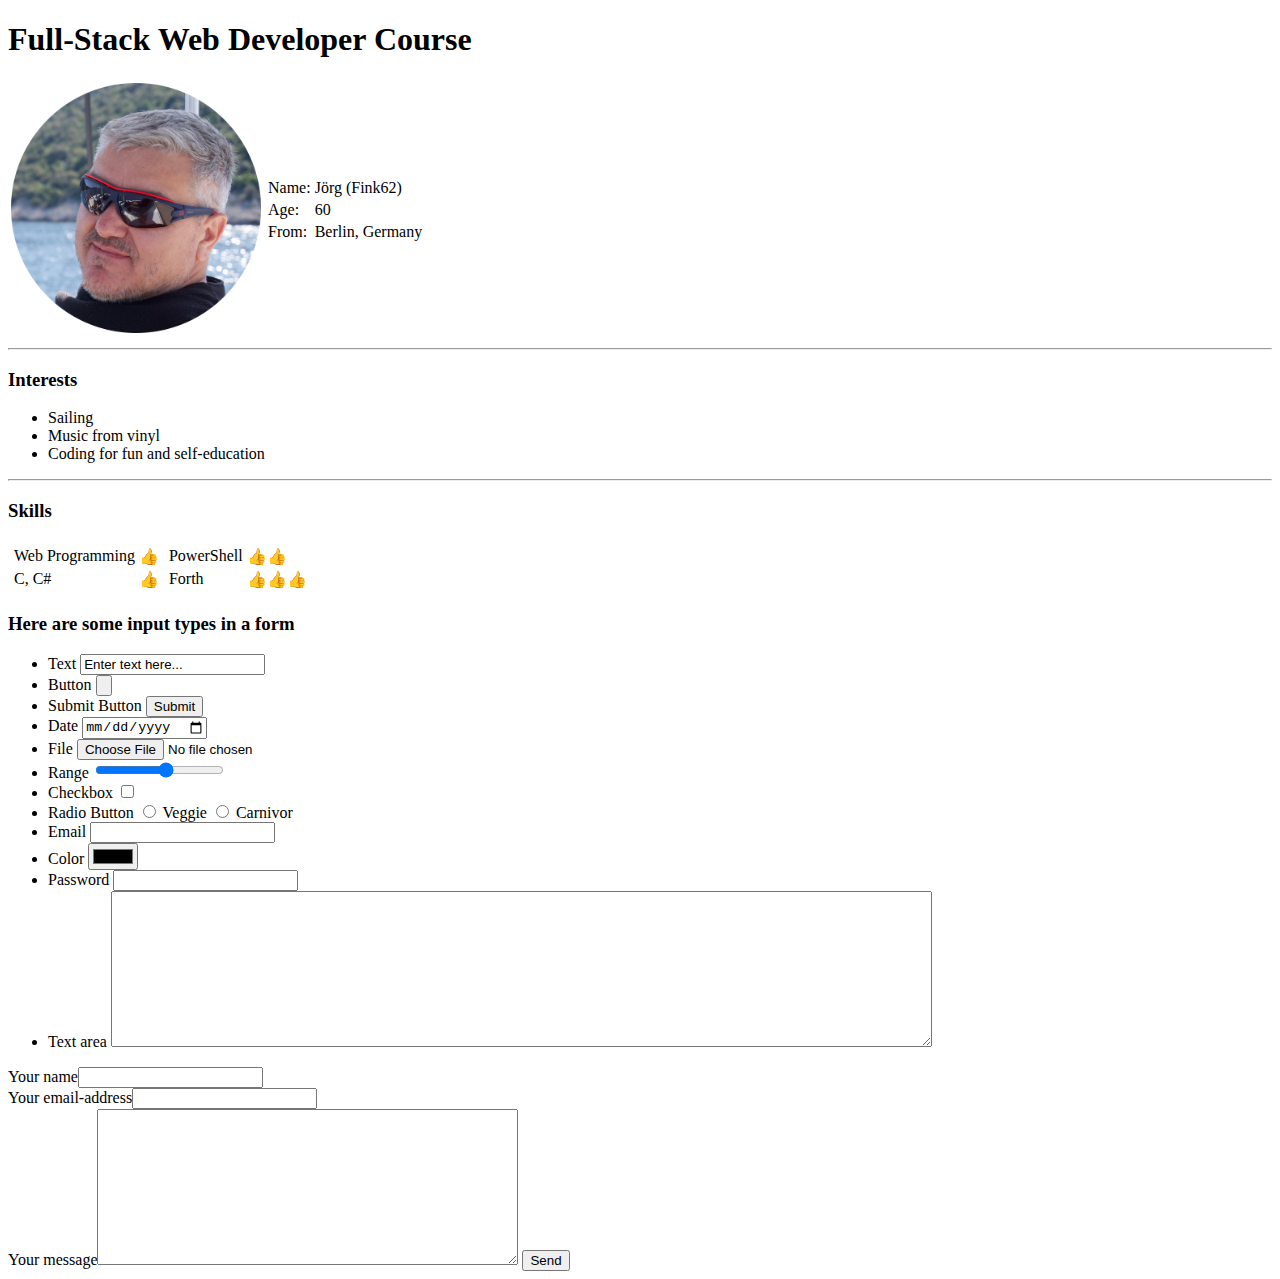
==== index.html @ 39f3943f "file upload" ====
<!--
Udemy course
Full Stack Web Developer
Learning and practicing space

Created by: Fink62
-->

<!DOCTYPE html>
<html lang="en">
    <head>
        <meta charset="UTF-8">
        <meta http-equiv="X-UA-Compatible" content="IE=edge">
        <meta name="viewport" content="width=device-width, initial-scale=1.0">
        <title>Fink62 - FSWD area</title>
        <link rel="stylesheet" href="./styles.css">
    </head>
    <body>
        <header>
            <h1>Full-Stack Web Developer Course</h1>
        </header>

        <main>
            <table>
                <thead>
                </thead>
                <tbody>
                    <tr>
                        <td><img src="./joerg.png" alt="Fink62 profile picture" height="250px"></td>
                        <td>    
                            <table>
                                <tr>
                                    <td>Name:</td>
                                    <td>Jörg (Fink62)</td>
                                </tr>
                                <tr>
                                    <td>Age:</td>
                                    <td>60</td>
                                </tr>
                                <tr>
                                    <td>From:</td>
                                    <td>Berlin, Germany</td>
                                </tr>
                            </table>
                        </td>
                    </tr>                
                </tbody>
            </table>
            <hr>
            <h3>Interests</h3>
            <ul>
                <li>Sailing</li>
                <li>Music from vinyl</li>
                <li>Coding for fun and self-education</li>
            </ul>
            <hr>
            <h3>Skills</h3>
            <table>
                <thead>
                </thead>
                <tbody>
                    <tr>
                        <td>
                            <table>
                                <tr>
                                    <td>Web Programming</td>
                                    <td>👍</td>
                                </tr>
                                <tr>
                                    <td>C, C#</td>
                                    <td>👍</td>
                                </tr>
                            </table>
                        </td>
                        <td>
                            <table>
                                <tr>
                                    <td>PowerShell</td>
                                    <td>👍👍</td>
                                </tr>
                                <tr>
                                    <td>Forth</td>
                                    <td>👍👍👍</td>
                                </tr>
                            </table>
                        </td>

                    </tr>
                </tbody>
            </table>
            <h3>Here are some input types in a form</h3>
            <form action="">
                <ul>
                    <li><label for="">Text</label>
                    <input type="text" name="iText" value="Enter text here..."></li>
                    <li><label for="">Button</label>
                    <input type="button" name="iBtn"></li>
                    <li><label for="">Submit Button</label>
                    <input type="submit" name="iSubmit"></li>
                    <li><label for="">Date</label>
                    <input type="date" name="iDate"></li>
                    <li><label for="">File</label>
                    <input type="file" name="iFile"></li>
                    <li><label for="">Range</label>
                    <input type="range" min="1" max="10"></li>
                    <li><label for="">Checkbox</label>
                    <input type="checkbox"></li>
                    <li><label for="">Radio Button</label>
                    <input type="radio" name="iStyle" id="veggie" Value="v">
                    <label for="veggie">Veggie</label>
                    <input type="radio" name="iStyle" id="carnivor" Value="c">
                    <label for="carnivor"></label>Carnivor</li>
                    <li><label for="">Email</label>
                    <input type="email"></li>
                    <li><label for="">Color</label>
                    <input type="color"></li>
                    <li><label for="">Password</label>
                    <input type="password"></li>
                    <li><label for="">Text area</label>
                    <textarea name="iMsg" rows="10" cols="100"></textarea></li>    
                </ul>
            </form>
            <form action="mailto:joerg@dadada.io" method="post" enctype="text/plain">
                <label for="">Your name</label><input type="text" name="iName"><br>
                <label for="">Your email-address</label><input type="email" name="iMailAddr"><br>
                <label for="">Your message</label><textarea name="iMailBody" rows="10" cols="50"></textarea>
                <input type="submit" name="" value="Send">
            </form>
        </main>
    </body>
</html>
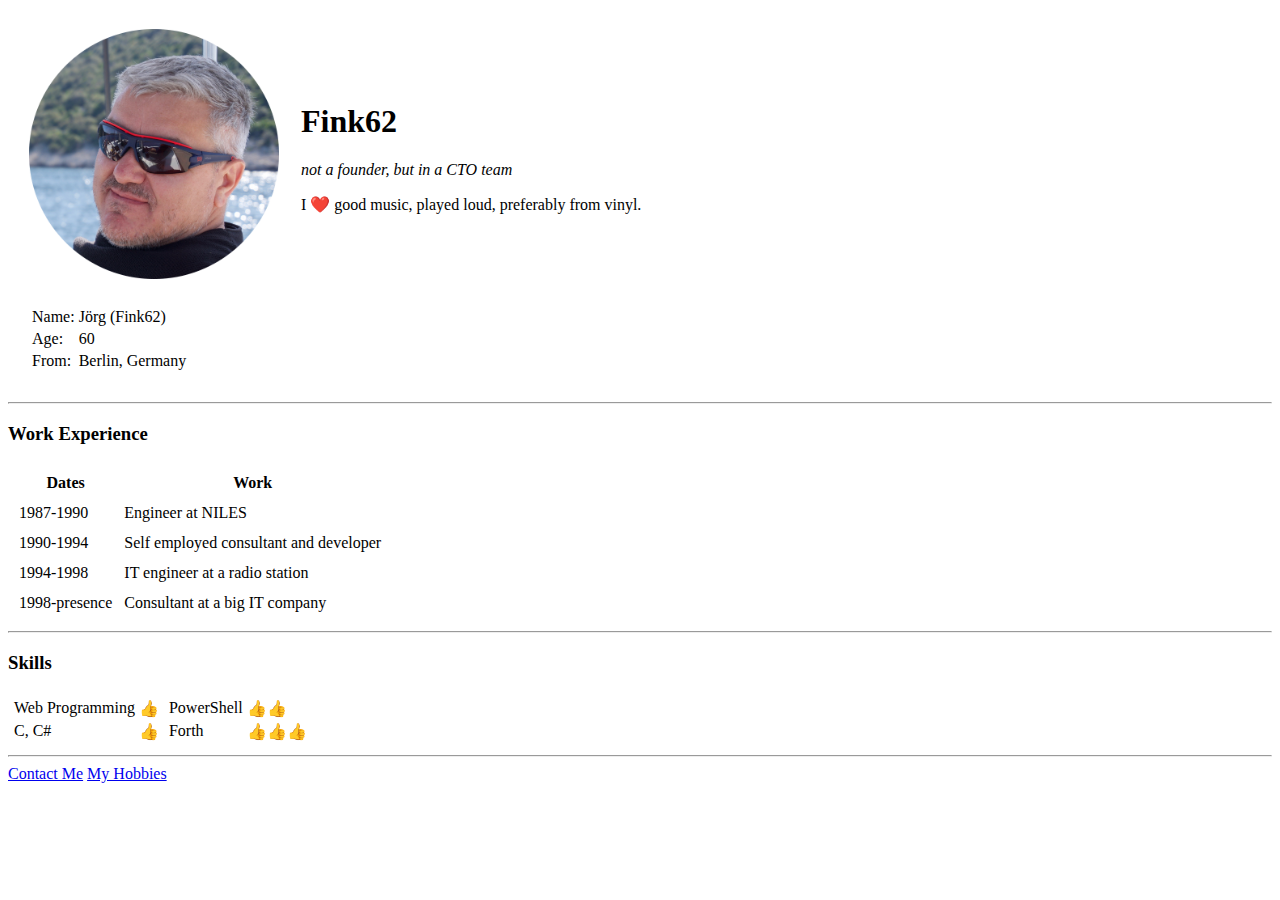
==== commit b6ec3d16: "cv page complete" ====
--- a/index.html
+++ b/index.html
@@ -2,6 +2,7 @@
 Udemy course
 Full Stack Web Developer
 Learning and practicing space
+Project: CV
 
 Created by: Fink62
 -->
@@ -12,21 +13,27 @@
         <meta charset="UTF-8">
         <meta http-equiv="X-UA-Compatible" content="IE=edge">
         <meta name="viewport" content="width=device-width, initial-scale=1.0">
-        <title>Fink62 - FSWD area</title>
-        <link rel="stylesheet" href="./styles.css">
+        <title>Fink62 - My personal page</title>
+<!--        <link rel="stylesheet" href="./css/styles.css">-->
     </head>
     <body>
         <header>
-            <h1>Full-Stack Web Developer Course</h1>
         </header>
 
         <main>
-            <table>
+            <table cellspacing="20px">
                 <thead>
                 </thead>
                 <tbody>
                     <tr>
-                        <td><img src="./joerg.png" alt="Fink62 profile picture" height="250px"></td>
+                        <td><img src="./images/joerg.png" alt="Fink62 profile picture" height="250px"></td>
+                        <td>
+                            <h1>Fink62</h1>
+                            <p><em>not a founder, but in a CTO team</em></p>
+                            <p>I ❤️ good music, played loud, preferably from vinyl.</p>
+                        </td>
+                        </tr>
+                        <tr>
                         <td>    
                             <table>
                                 <tr>
@@ -47,12 +54,33 @@
                 </tbody>
             </table>
             <hr>
-            <h3>Interests</h3>
-            <ul>
-                <li>Sailing</li>
-                <li>Music from vinyl</li>
-                <li>Coding for fun and self-education</li>
-            </ul>
+            <h3>Work Experience</h3>
+            <table cellspacing="10">
+            <thead>
+                <tr>
+                <th>Dates</th>
+                <th>Work</th>
+                </tr>
+            </thead>
+            <tbody>
+                <tr>
+                <td>1987-1990</td>
+                <td>Engineer at NILES</td>
+                </tr>
+                <tr>
+                <td>1990-1994</td>
+                <td>Self employed consultant and developer</td>
+                </tr>
+                <tr>
+                <td>1994-1998</td>
+                <td>IT engineer at a radio station</td>
+                </tr>
+                <tr>
+                <td>1998-presence</td>
+                <td>Consultant at a big IT company</td>
+                </tr>
+            </tbody>
+            </table>
             <hr>
             <h3>Skills</h3>
             <table>
@@ -88,44 +116,9 @@
                     </tr>
                 </tbody>
             </table>
-            <h3>Here are some input types in a form</h3>
-            <form action="">
-                <ul>
-                    <li><label for="">Text</label>
-                    <input type="text" name="iText" value="Enter text here..."></li>
-                    <li><label for="">Button</label>
-                    <input type="button" name="iBtn"></li>
-                    <li><label for="">Submit Button</label>
-                    <input type="submit" name="iSubmit"></li>
-                    <li><label for="">Date</label>
-                    <input type="date" name="iDate"></li>
-                    <li><label for="">File</label>
-                    <input type="file" name="iFile"></li>
-                    <li><label for="">Range</label>
-                    <input type="range" min="1" max="10"></li>
-                    <li><label for="">Checkbox</label>
-                    <input type="checkbox"></li>
-                    <li><label for="">Radio Button</label>
-                    <input type="radio" name="iStyle" id="veggie" Value="v">
-                    <label for="veggie">Veggie</label>
-                    <input type="radio" name="iStyle" id="carnivor" Value="c">
-                    <label for="carnivor"></label>Carnivor</li>
-                    <li><label for="">Email</label>
-                    <input type="email"></li>
-                    <li><label for="">Color</label>
-                    <input type="color"></li>
-                    <li><label for="">Password</label>
-                    <input type="password"></li>
-                    <li><label for="">Text area</label>
-                    <textarea name="iMsg" rows="10" cols="100"></textarea></li>    
-                </ul>
-            </form>
-            <form action="mailto:joerg@dadada.io" method="post" enctype="text/plain">
-                <label for="">Your name</label><input type="text" name="iName"><br>
-                <label for="">Your email-address</label><input type="email" name="iMailAddr"><br>
-                <label for="">Your message</label><textarea name="iMailBody" rows="10" cols="50"></textarea>
-                <input type="submit" name="" value="Send">
-            </form>
+            <hr>
+            <a href="./contact.html">Contact Me</a>
+            <a href="./hobbies.html">My Hobbies</a>
         </main>
     </body>
 </html>--- a/css/styles.css
+++ b/css/styles.css
@@ -0,0 +1,33 @@
+/*
+Fink62 homepage
+Created by: Fink62
+*/
+
+body {
+    font-family: Arial, sans-serif;
+}
+.gNavbar {
+    display: flex;
+    flex-direction: row;
+    justify-content: flex-end;
+    align-items: center;
+    list-style: none;
+}
+.gNavbarItem {
+    margin: 10px;
+}
+a:link {
+    color: Blue;
+    text-decoration: none;
+}
+a:visited {
+    color: Blue;
+    text-decoration: none;
+}
+a:active {
+    color: Blue;
+    text-decoration: none;
+}
+a:hover {
+    color: Blue;
+}
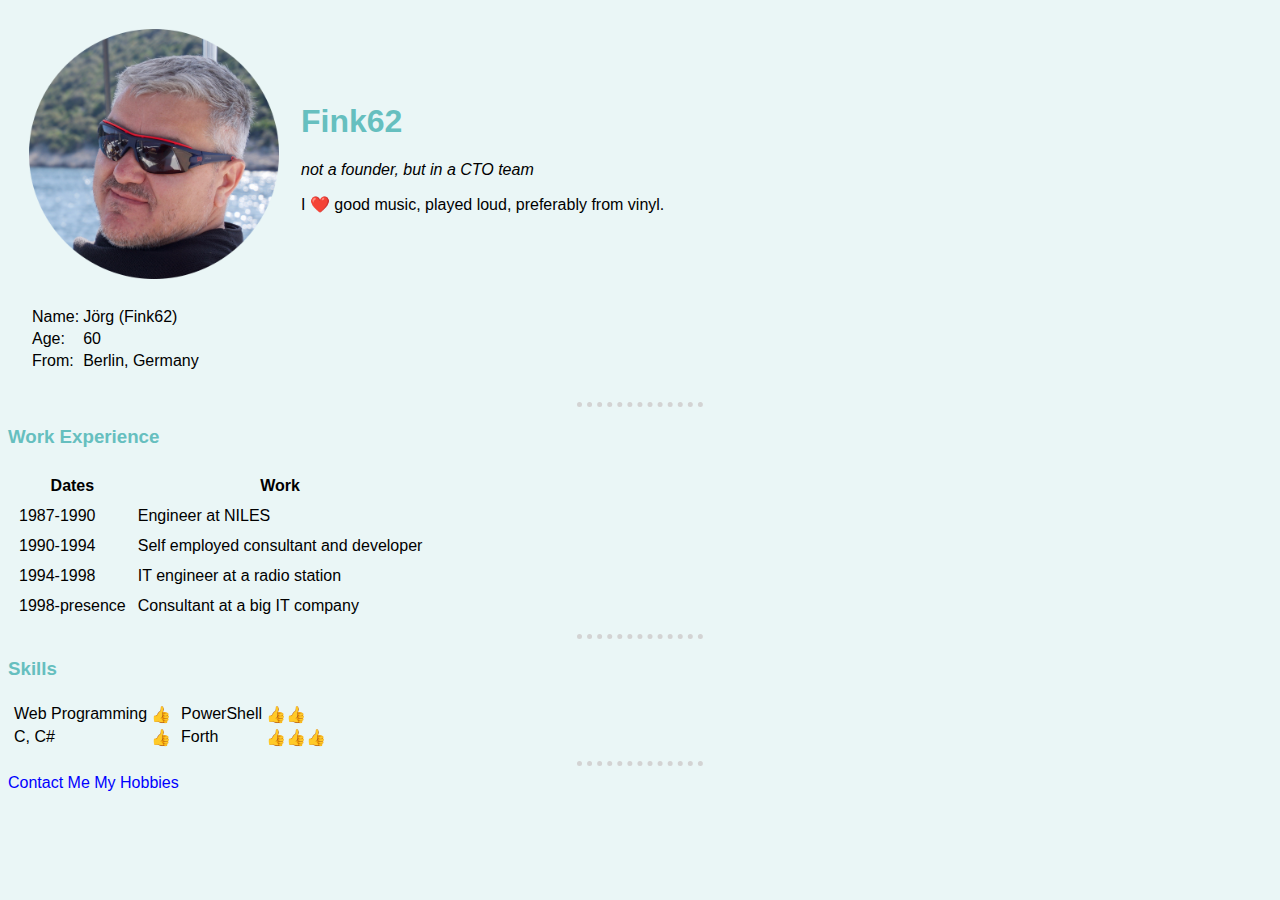
==== commit ebf41436: "external stylesheet" ====
--- a/index.html
+++ b/index.html
@@ -13,9 +13,10 @@
         <meta charset="UTF-8">
         <meta http-equiv="X-UA-Compatible" content="IE=edge">
         <meta name="viewport" content="width=device-width, initial-scale=1.0">
-        <title>Fink62 - My personal page</title>
-<!--        <link rel="stylesheet" href="./css/styles.css">-->
+        <title>Fink62 - My personal site</title>
+        <link rel="stylesheet" href="css/styles.css">
     </head>
+ 
     <body>
         <header>
         </header>
--- a/css/styles.css
+++ b/css/styles.css
@@ -4,7 +4,17 @@
 */
 
 body {
+    background-color: #EAF6F6;
     font-family: Arial, sans-serif;
+}
+hr {
+    border-style: dotted none none;
+    border-width: 5px;
+    border-color: lightgrey;
+    width: 10%
+}
+h1, h2, h3 {
+    color: #66BFBF;
 }
 .gNavbar {
     display: flex;
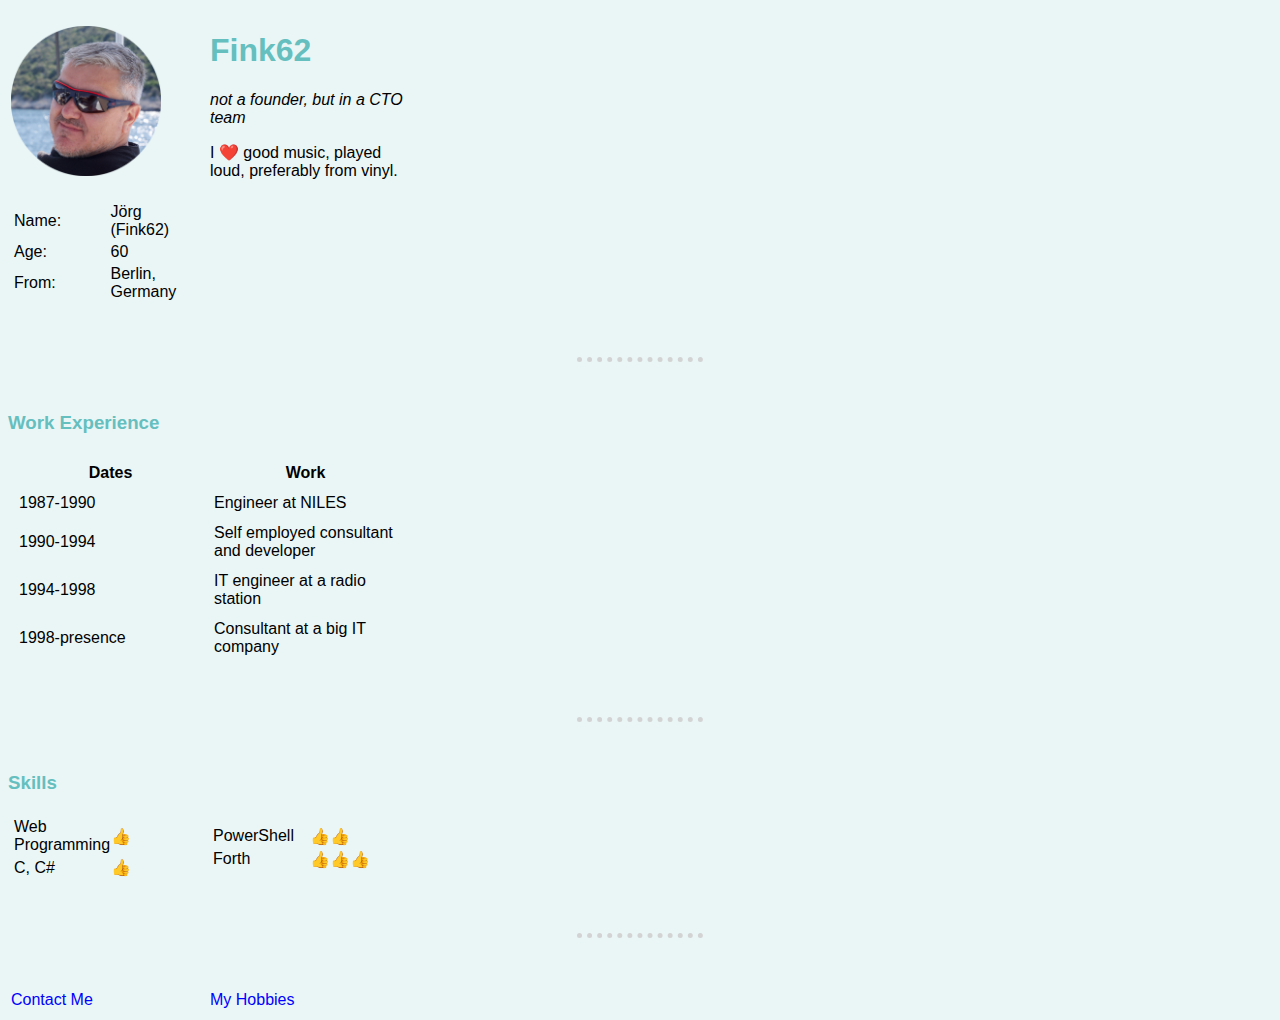
==== commit 591e4100: "hr margins, table style" ====
--- a/index.html
+++ b/index.html
@@ -22,12 +22,12 @@
         </header>
 
         <main>
-            <table cellspacing="20px">
+            <table>
                 <thead>
                 </thead>
                 <tbody>
                     <tr>
-                        <td><img src="./images/joerg.png" alt="Fink62 profile picture" height="250px"></td>
+                        <td><img src="images/joerg.png" alt="Fink62 profile picture" height="150px"></td>
                         <td>
                             <h1>Fink62</h1>
                             <p><em>not a founder, but in a CTO team</em></p>
@@ -118,8 +118,12 @@
                 </tbody>
             </table>
             <hr>
-            <a href="./contact.html">Contact Me</a>
-            <a href="./hobbies.html">My Hobbies</a>
+            <table>
+                <tr>
+                    <td><a href="./contact.html">Contact Me</a></td>
+                    <td><a href="./hobbies.html">My Hobbies</a></td>
+                </tr>
+            </table>
         </main>
     </body>
 </html>--- a/css/styles.css
+++ b/css/styles.css
@@ -11,10 +11,16 @@
     border-style: dotted none none;
     border-width: 5px;
     border-color: lightgrey;
-    width: 10%
+    width: 10%;
+    margin: 50px auto;
 }
 h1, h2, h3 {
     color: #66BFBF;
+}
+table {
+    table-layout: fixed;
+    width: 100%;
+    max-width: 400px;
 }
 .gNavbar {
     display: flex;
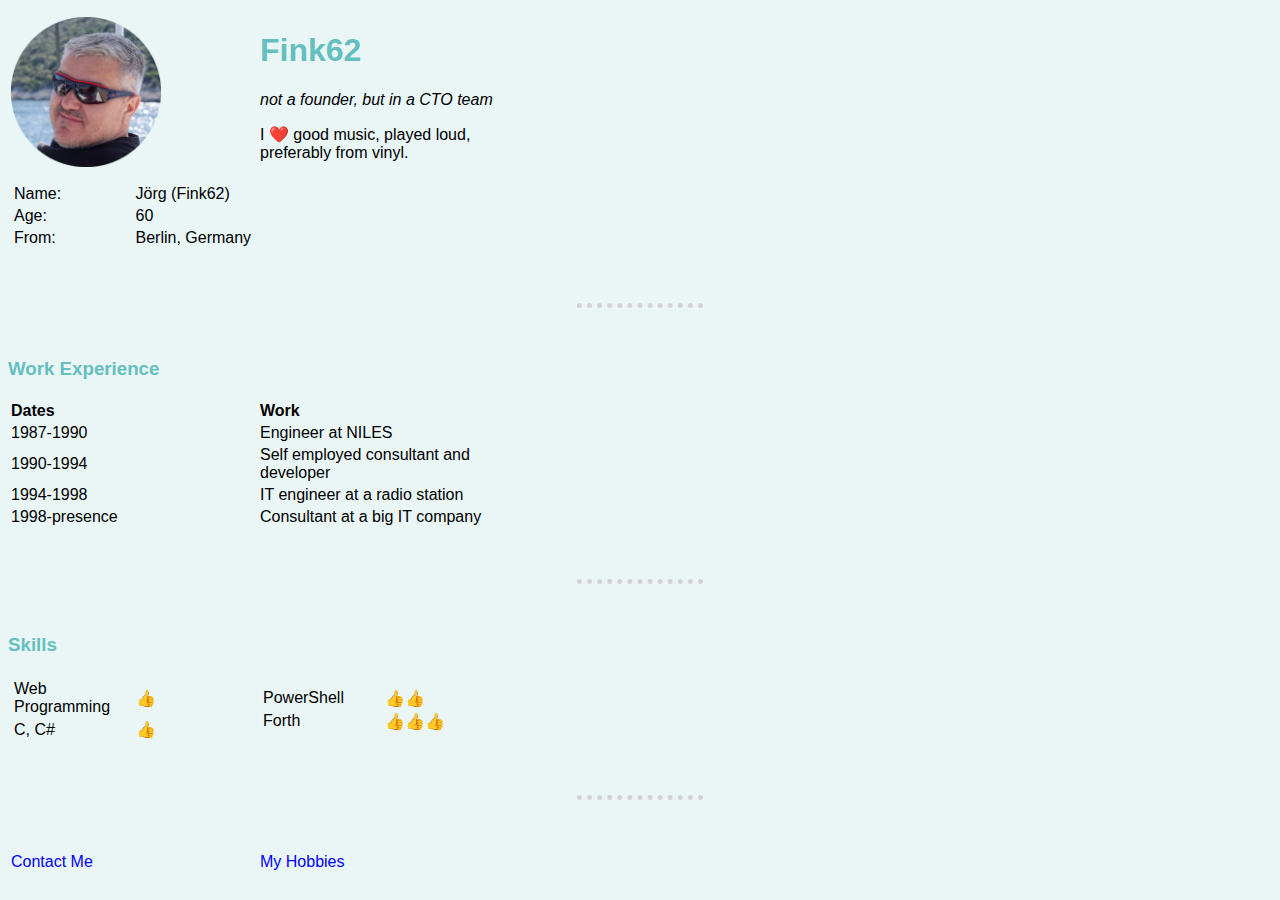
==== commit c985b80a: "table layout" ====
--- a/index.html
+++ b/index.html
@@ -33,54 +33,54 @@
                             <p><em>not a founder, but in a CTO team</em></p>
                             <p>I ❤️ good music, played loud, preferably from vinyl.</p>
                         </td>
+                        <tr>
+                            <td>    
+                                <table>
+                                    <tr>
+                                        <td>Name:</td>
+                                        <td>Jörg (Fink62)</td>
+                                    </tr>
+                                    <tr>
+                                        <td>Age:</td>
+                                        <td>60</td>
+                                    </tr>
+                                    <tr>
+                                        <td>From:</td>
+                                        <td>Berlin, Germany</td>
+                                    </tr>
+                                </table>
+                            </td>
                         </tr>
-                        <tr>
-                        <td>    
-                            <table>
-                                <tr>
-                                    <td>Name:</td>
-                                    <td>Jörg (Fink62)</td>
-                                </tr>
-                                <tr>
-                                    <td>Age:</td>
-                                    <td>60</td>
-                                </tr>
-                                <tr>
-                                    <td>From:</td>
-                                    <td>Berlin, Germany</td>
-                                </tr>
-                            </table>
-                        </td>
                     </tr>                
                 </tbody>
             </table>
             <hr>
             <h3>Work Experience</h3>
-            <table cellspacing="10">
-            <thead>
-                <tr>
-                <th>Dates</th>
-                <th>Work</th>
-                </tr>
-            </thead>
-            <tbody>
-                <tr>
-                <td>1987-1990</td>
-                <td>Engineer at NILES</td>
-                </tr>
-                <tr>
-                <td>1990-1994</td>
-                <td>Self employed consultant and developer</td>
-                </tr>
-                <tr>
-                <td>1994-1998</td>
-                <td>IT engineer at a radio station</td>
-                </tr>
-                <tr>
-                <td>1998-presence</td>
-                <td>Consultant at a big IT company</td>
-                </tr>
-            </tbody>
+            <table>
+                <thead>
+                    <tr>
+                    <th>Dates</th>
+                    <th>Work</th>
+                    </tr>
+                </thead>
+                <tbody>
+                    <tr>
+                    <td>1987-1990</td>
+                    <td>Engineer at NILES</td>
+                    </tr>
+                    <tr>
+                    <td>1990-1994</td>
+                    <td>Self employed consultant and developer</td>
+                    </tr>
+                    <tr>
+                    <td>1994-1998</td>
+                    <td>IT engineer at a radio station</td>
+                    </tr>
+                    <tr>
+                    <td>1998-presence</td>
+                    <td>Consultant at a big IT company</td>
+                    </tr>
+                </tbody>
             </table>
             <hr>
             <h3>Skills</h3>
--- a/css/styles.css
+++ b/css/styles.css
@@ -20,7 +20,10 @@
 table {
     table-layout: fixed;
     width: 100%;
-    max-width: 400px;
+    max-width: 500px;
+}
+thead {
+    text-align: left;
 }
 .gNavbar {
     display: flex;
